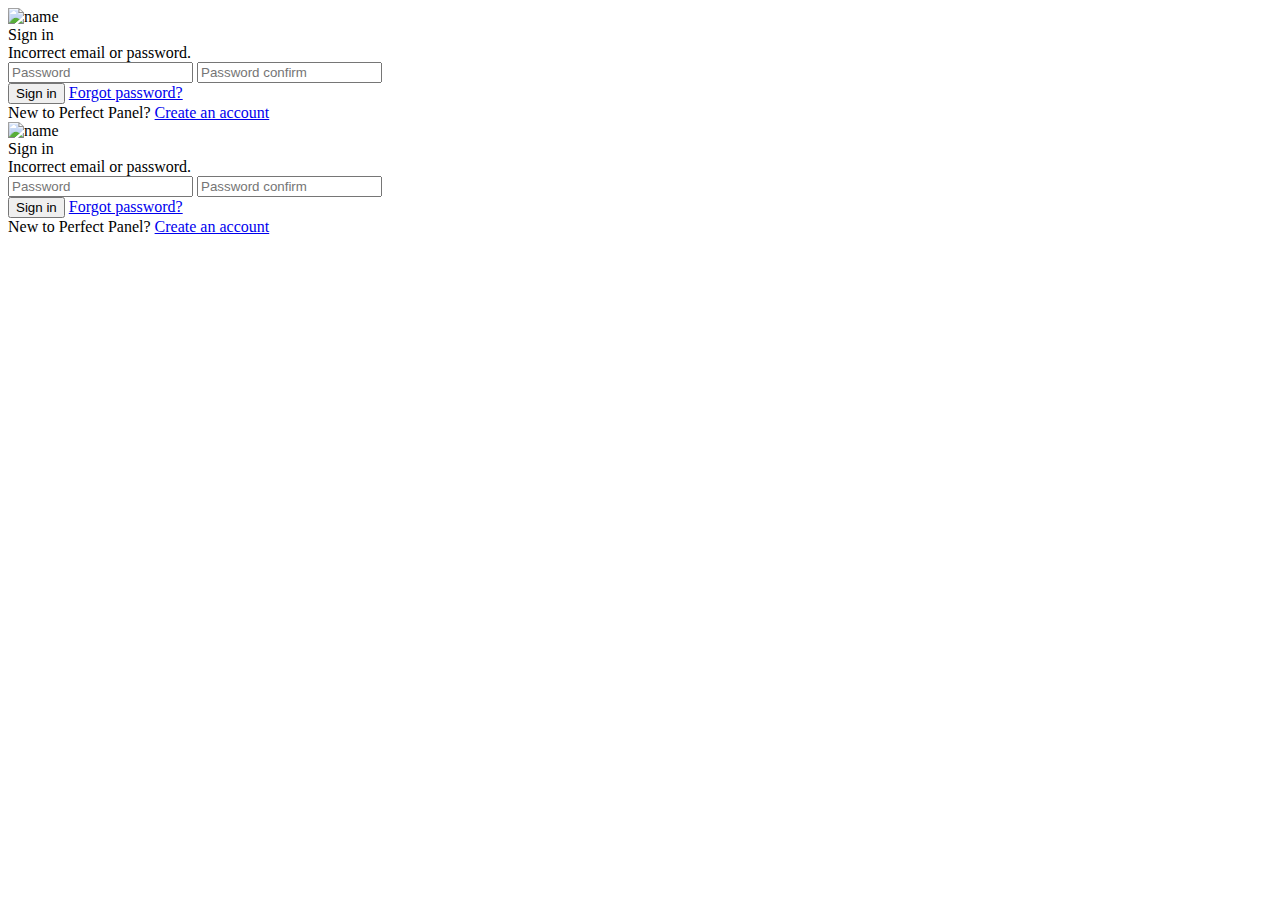
==== signIn/index.html @ a62d14cb "comments for fixing" ====
<!DOCTYPE html>
<html lang="en">
<head>
    <meta charset="UTF-8">
    <meta http-equiv="X-UA-Compatible" content="IE=edge">
    <meta name="viewport" content="width=device-width, initial-scale=1.0">
    <link rel="stylesheet" href="project.css">
    <title>Document</title>
</head>
<body>
<div class="mainblock">
    <div class="imageblock">
    <img class="image" src="full (1).svg" alt="name">
    </div>
    <div class="infoblock">
     <div class="mark">Sign in</div>
     <div class="error-message">Incorrect email or password.</div>
     <input class="password" type="password"  placeholder="Password"/> 
     <input class="pass-confirm" type="password"  placeholder="Password confirm"/>
     <div class="button-block">
     <button class="enter">Sign in</button>
     <a href="#" class="link">Forgot password?</a>
    </div>
    </div>
    <div class="afterblock">
      <span class="new">New to Perfect Panel?</span>
      <a href="#" class="link">Create an account</a>  
    </div>
</div>

</body>
</html><!DOCTYPE html>
<html lang="en">
<head>
    <meta charset="UTF-8">
    <meta http-equiv="X-UA-Compatible" content="IE=edge">
    <meta name="viewport" content="width=device-width, initial-scale=1.0">
    <link rel="stylesheet" href="project.css">
    <title>Document</title>
</head>
<body>
<div class="mainblock">
    <div class="imageblock">
      <!-- Переименовать класс на более конкретный (например, 'logo-image'), переименовать картинкку, переименовать alt -->
    <img class="image" src="full (1).svg" alt="name">
    </div>
    <!-- Название классов через дефис (info-block) -->
    <div class="infoblock">
      <!-- Название класса не отражает смысла дива -->
     <div class="mark">Sign in</div>
     <div class="error-message">Incorrect email or password.</div>
     <input class="password" type="password"  placeholder="Password"/> 
     <input class="pass-confirm" type="password"  placeholder="Password confirm"/>
     <div class="button-block">
       <!-- Некорректное название класса -->
     <button class="enter">Sign in</button>
     <!-- Название класса слишком обобщенное, конкретизировать (например, 'forgot-pass-link') -->
     <a href="#" class="link">Forgot password?</a>
    </div>
    </div>
    <!-- Название класса через дефис -->
    <div class="afterblock">
      <!-- Некорректное название класса -->
      <span class="new">New to Perfect Panel?</span>
      <!-- Название класса слишком обобщенное, конкретизировать -->
      <a href="#" class="link">Create an account</a>  
    </div>
</div>
</body>
</html>
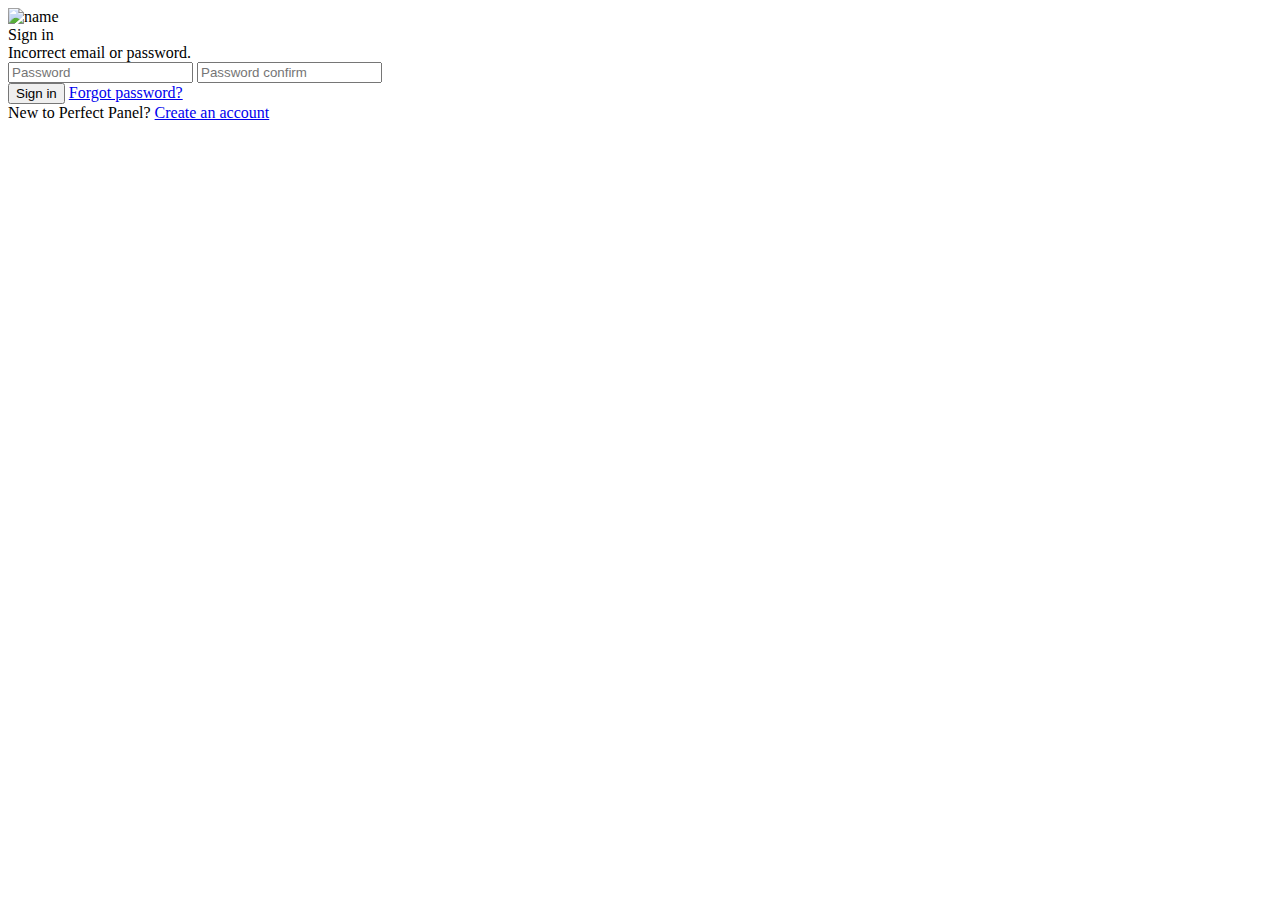
==== commit 06575585: "remove useless code" ====
--- a/signIn/index.html
+++ b/signIn/index.html
@@ -1,35 +1,4 @@
 <!DOCTYPE html>
-<html lang="en">
-<head>
-    <meta charset="UTF-8">
-    <meta http-equiv="X-UA-Compatible" content="IE=edge">
-    <meta name="viewport" content="width=device-width, initial-scale=1.0">
-    <link rel="stylesheet" href="project.css">
-    <title>Document</title>
-</head>
-<body>
-<div class="mainblock">
-    <div class="imageblock">
-    <img class="image" src="full (1).svg" alt="name">
-    </div>
-    <div class="infoblock">
-     <div class="mark">Sign in</div>
-     <div class="error-message">Incorrect email or password.</div>
-     <input class="password" type="password"  placeholder="Password"/> 
-     <input class="pass-confirm" type="password"  placeholder="Password confirm"/>
-     <div class="button-block">
-     <button class="enter">Sign in</button>
-     <a href="#" class="link">Forgot password?</a>
-    </div>
-    </div>
-    <div class="afterblock">
-      <span class="new">New to Perfect Panel?</span>
-      <a href="#" class="link">Create an account</a>  
-    </div>
-</div>
-
-</body>
-</html><!DOCTYPE html>
 <html lang="en">
 <head>
     <meta charset="UTF-8">
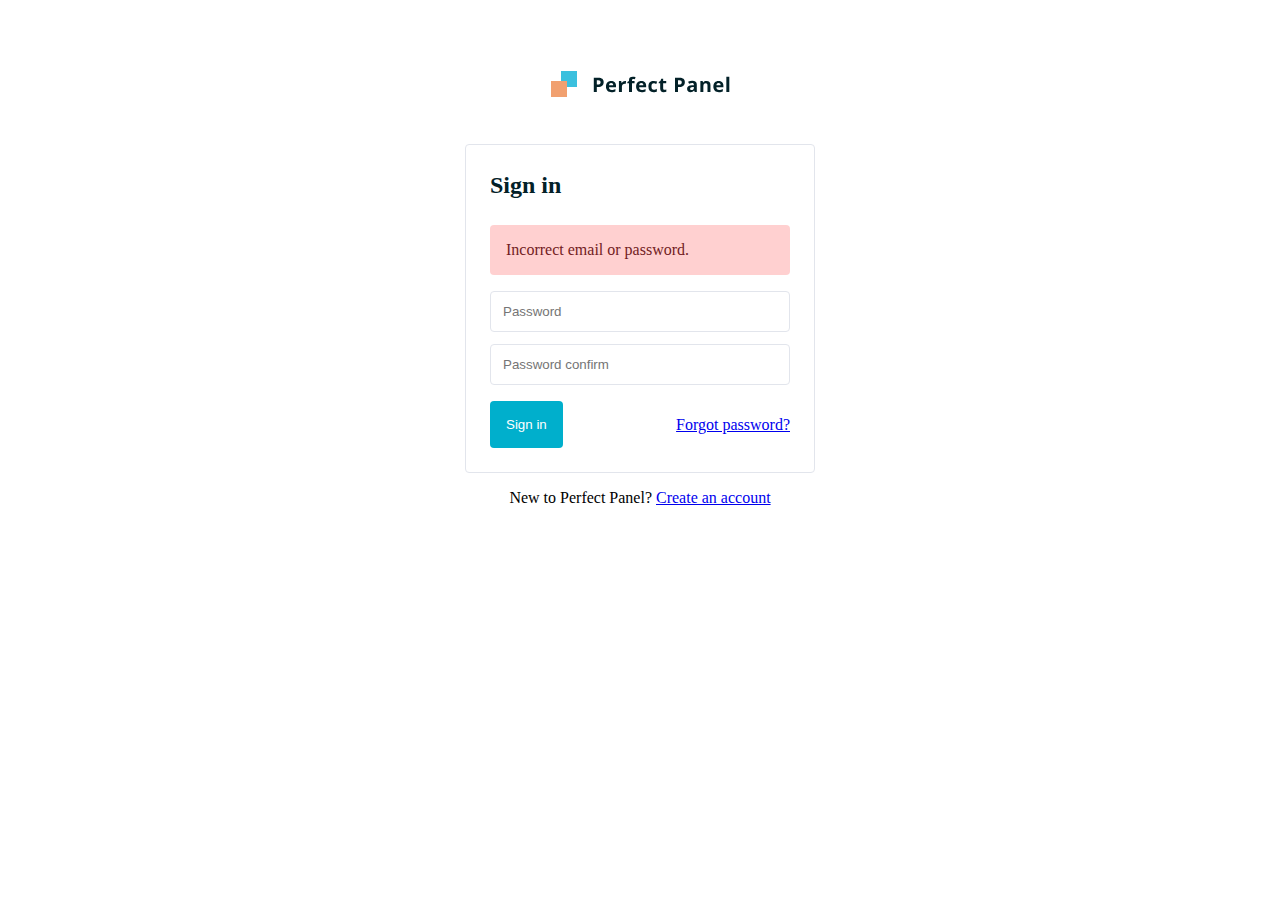
==== commit f681cfef: "fixes completed" ====
--- a/signIn/index.html
+++ b/signIn/index.html
@@ -4,35 +4,27 @@
     <meta charset="UTF-8">
     <meta http-equiv="X-UA-Compatible" content="IE=edge">
     <meta name="viewport" content="width=device-width, initial-scale=1.0">
-    <link rel="stylesheet" href="project.css">
+    <link rel="stylesheet" href="index.css">
     <title>Document</title>
 </head>
 <body>
-<div class="mainblock">
-    <div class="imageblock">
-      <!-- Переименовать класс на более конкретный (например, 'logo-image'), переименовать картинкку, переименовать alt -->
-    <img class="image" src="full (1).svg" alt="name">
+<div class="main-block">
+    <div class="image-block">
+    <img class="logo-image" src="logo.svg" alt="logo">
     </div>
-    <!-- Название классов через дефис (info-block) -->
-    <div class="infoblock">
-      <!-- Название класса не отражает смысла дива -->
-     <div class="mark">Sign in</div>
+    <div class="info-block">
+     <div class="sign-in">Sign in</div>
      <div class="error-message">Incorrect email or password.</div>
      <input class="password" type="password"  placeholder="Password"/> 
      <input class="pass-confirm" type="password"  placeholder="Password confirm"/>
      <div class="button-block">
-       <!-- Некорректное название класса -->
-     <button class="enter">Sign in</button>
-     <!-- Название класса слишком обобщенное, конкретизировать (например, 'forgot-pass-link') -->
-     <a href="#" class="link">Forgot password?</a>
+     <button>Sign in</button>
+     <a href="#" class="forgot-pass-link">Forgot password?</a>
     </div>
     </div>
-    <!-- Название класса через дефис -->
-    <div class="afterblock">
-      <!-- Некорректное название класса -->
-      <span class="new">New to Perfect Panel?</span>
-      <!-- Название класса слишком обобщенное, конкретизировать -->
-      <a href="#" class="link">Create an account</a>  
+    <div class="after-block">
+      <span>New to Perfect Panel?</span>
+      <a href="#">Create an account</a>  
     </div>
 </div>
 </body>
--- a/signIn/index.css
+++ b/signIn/index.css
@@ -0,0 +1,75 @@
+body {
+  display: flex;
+  justify-content: center;
+  align-items: center;
+  flex-direction: column;
+  box-sizing: border-box;
+}
+
+.image-block {
+  margin-bottom: 40px;
+  margin-top: 60px;
+  text-align: center;
+}
+
+.info-block {
+  width: 350px;
+  padding: 24px;
+  border-radius: 4px;
+  background-color: #fff;
+  border: solid 1px #e2e5ec;
+  display: flex;
+  flex-direction: column;
+  box-sizing: border-box;
+}
+
+.error-message {
+  padding: 16px;
+  border-radius: 4px;
+  background-color: #ffd0d0;
+  color: #721c23;
+}
+
+.error-message,
+.pass-confirm {
+  margin-bottom: 16px;
+}
+
+input {
+  width: 100%;
+  padding: 12px;
+  box-sizing: border-box;
+  border-radius: 4px;
+  border: solid 1px #e2e5ec;
+}
+
+button {
+  padding: 16px;
+  border-radius: 4px;
+  background-color: #00afcc;
+  color: #fff;
+  border: none;
+}
+
+.sign-in {
+  margin-bottom: 24px;
+  font-weight: bold;
+  line-height: 32px;
+  color: #032128;
+  font-size: 24px;
+}
+
+.password {
+  margin-bottom: 12px;
+}
+
+.button-block {
+  display: flex;
+  justify-content: space-between;
+  align-items: center;
+}
+
+.after-block {
+  text-align: center;
+  padding-top: 16px;
+}
